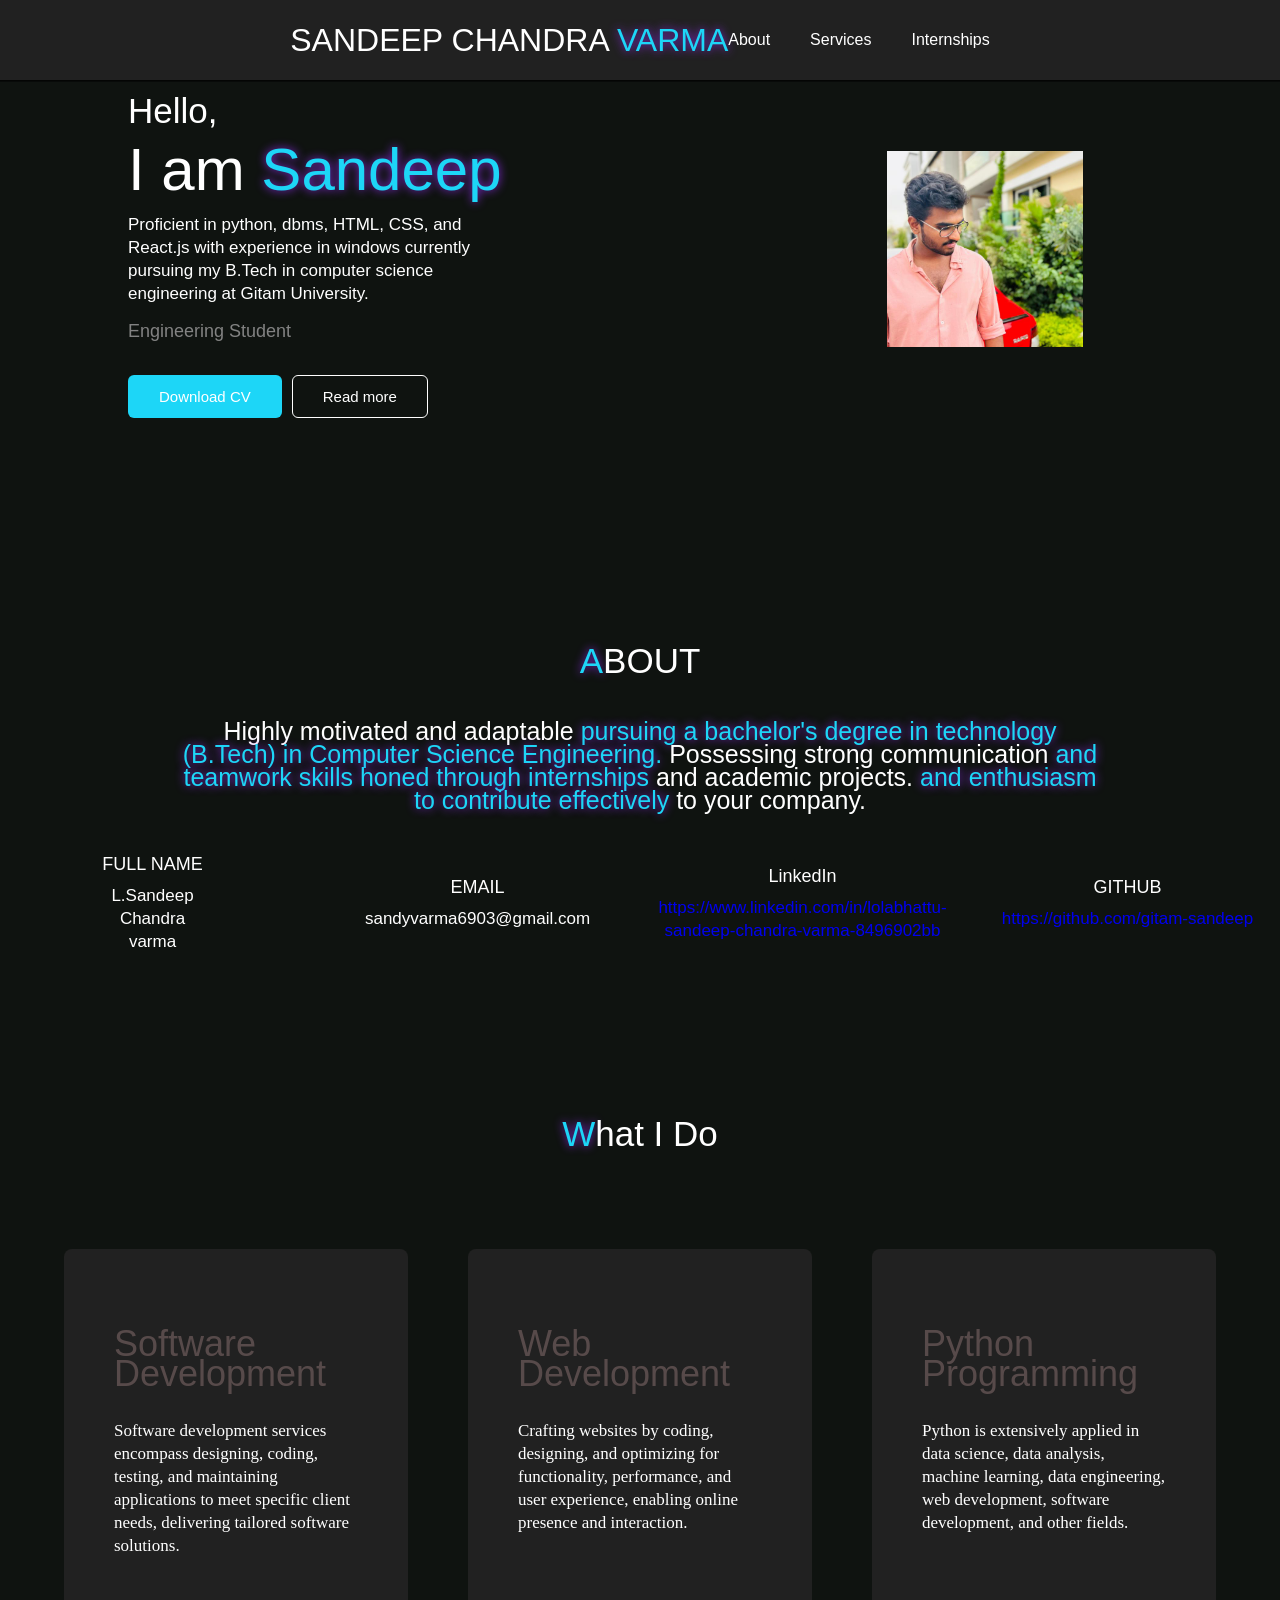
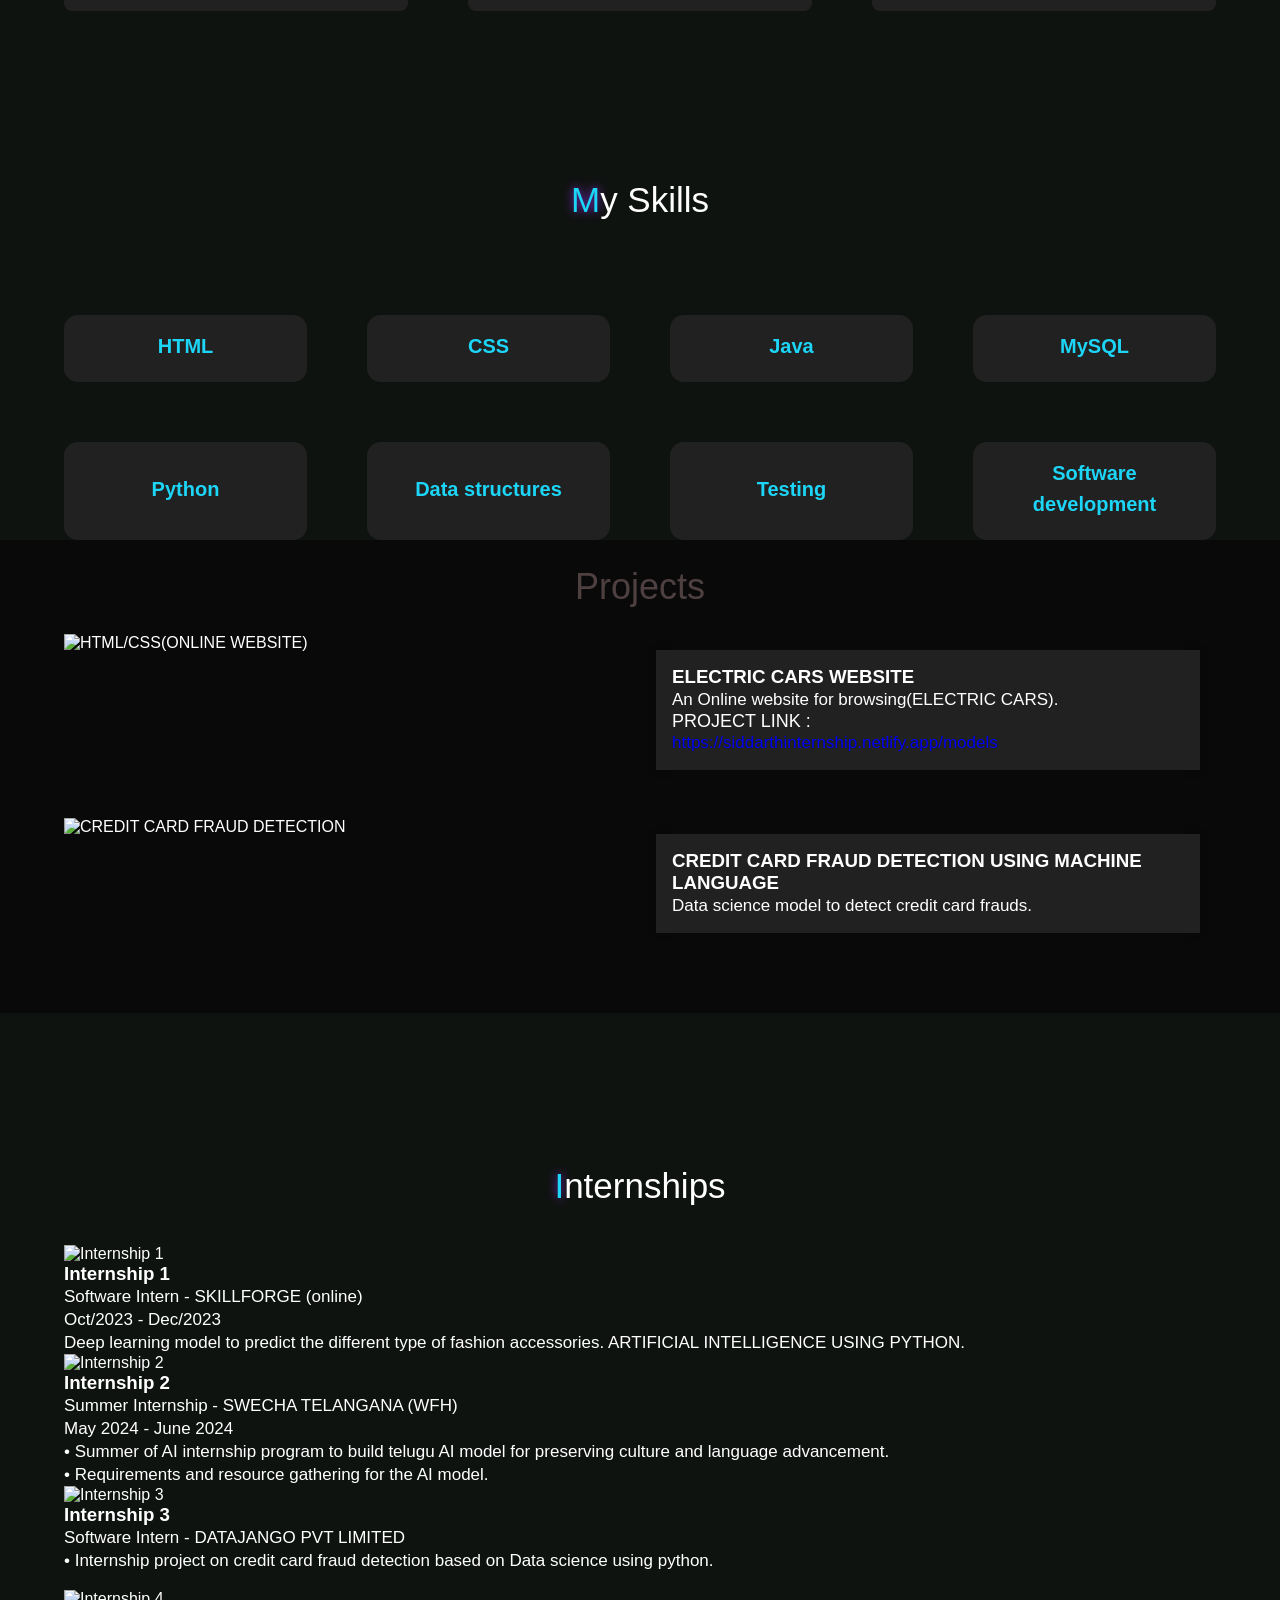
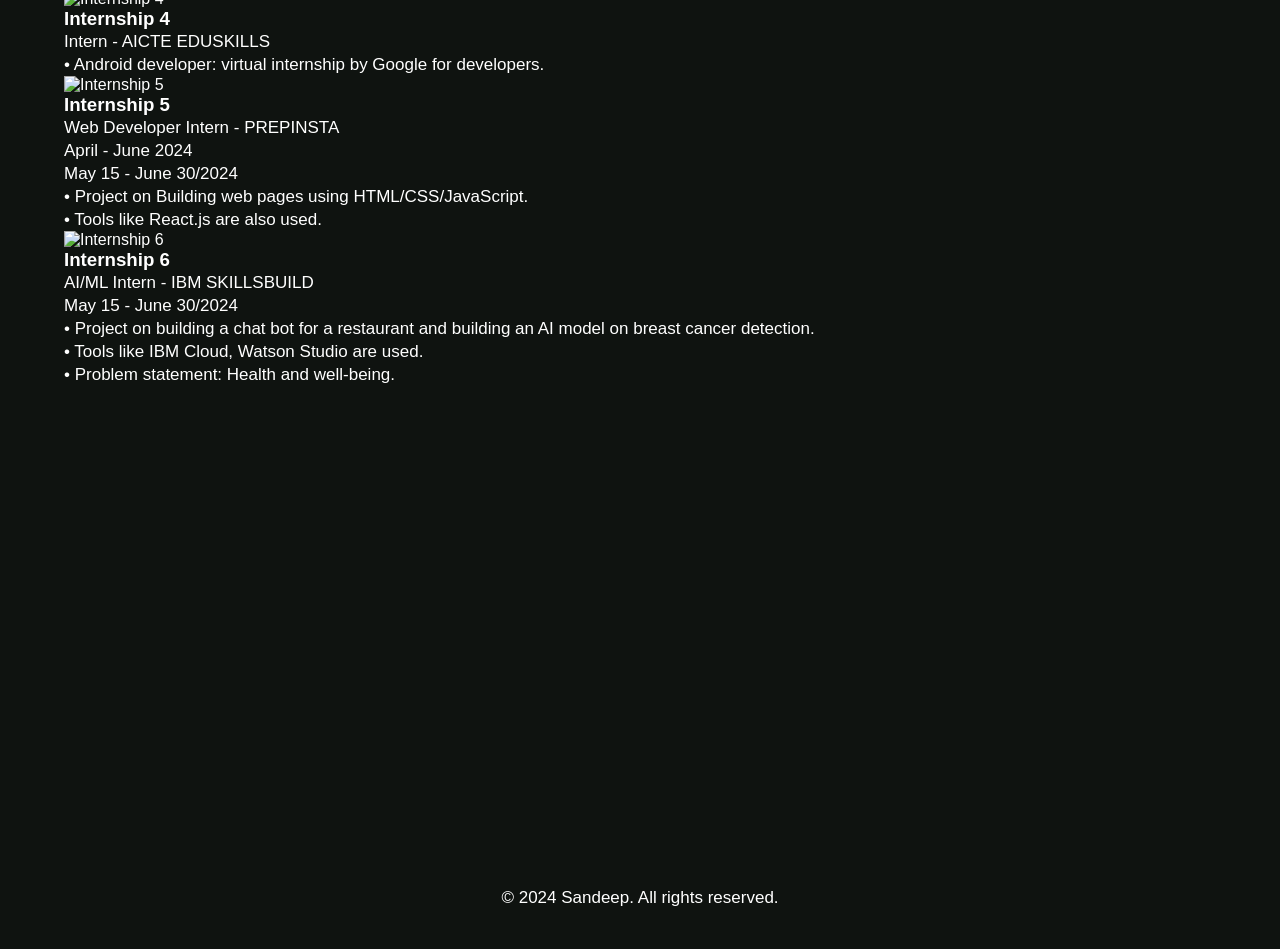
==== index.html @ 12ef3f83 "Update and rename portfolio.html to index.html" ====
<!DOCTYPE html>
<html lang="en">

<head>
    <meta charset="UTF-8">
    <meta name="viewport" content="width=device-width, initial-scale=1.0, initial-scale=1.0, minimum-scale=1.0, maximum-scale=1.0, user-scalable=no">
    <link rel="stylesheet" href="styles1.css">
    <title>Portfolio</title>
</head>

<body>
    <nav>
        <div class="container nav-container">
            <a href="#" class="logo">
                <h2>SANDEEP CHANDRA<span> VARMA</span></h2>
            </a>
            <ul>
                <li><a href="#About">About</a></li>
                <li><a href="#Services">Services</a></li>
                <li><a href="#Internships">Internships</a></li>
            </ul>
        </div>
    </nav>
    <header>
        <div class="header-container container">
            <div class="header-left">
                <h1>Hello, <p class="name">I am <span>Sandeep</span></p></h1>
                <p>Proficient in python, dbms, HTML, CSS, and React.js with experience in windows currently pursuing my B.Tech in computer science engineering at Gitam University.<br></p>
                <h5>Engineering Student</h5>
                <br>
                <div class="header-action-aria">
                    <a href="C:\Users\91915\Downloads\RESUME UPDATED.pdf" download class="btn btn-primary">Download CV</a>
                    <a href="#" class="btn">Read more</a>
                </div>
            </div>
            <div class="header-right">
                <img src="Me.jpg" alt="">
            </div>
        </div>
    </header>

    <section id="About">
        <h1><span>A</span>BOUT</h1>
        <div class="container about-container">
            <p>Highly motivated and adaptable <span>pursuing a bachelor's degree in technology (B.Tech) in Computer Science Engineering.</span> Possessing strong communication <span>and teamwork skills honed through internships </span>and academic projects. <span>and enthusiasm to contribute effectively </span>to your company.</p>
        </div>
        <div class="about-content">
            <article class="about-article">
                <img src="https://icon-library.com/images/admin-icon/admin-icon-12.jpg" alt="">
                <h5>FULL NAME</h5>
                <p>L.Sandeep <br> Chandra <br> varma</p>

            </article>
            <article class="about-article">
                <img src="https://www.pcworld.com/wp-content/uploads/2023/04/gmail_logo-100758589-orig.jpg?quality=50&strip=all" alt="">
                <h5>EMAIL</h5>
                <p>sandyvarma6903@gmail.com</p>
            </article>
            <article class="about-article">
                <img src="https://yt3.googleusercontent.com/9XmuxL_LL7CxAOOlbBgTnJIo2uHpoLKHhWzlPt7O49ULQmvBSJlxk1RpX3pJ8jkRBkD6p9BIRg=s900-c-k-c0x00ffffff-no-rj" alt="">
                <h5>LinkedIn</h5>
                <p><a href="https://www.linkedin.com/in/lolabhattu-sandeep-chandra-varma-8496902bb" target="_blank" rel="noopener noreferrer">https://www.linkedin.com/in/lolabhattu-sandeep-chandra-varma-8496902bb</a></p>
            </article>            
            <article class="about-article">
                <img src="https://w7.pngwing.com/pngs/857/611/png-transparent-github-git-hub-logo-icon-thumbnail.png" alt="">
                <h5>GITHUB </h5>
                <p><a href="https://github.com/gitam-sandeep" target="_blank" rel="noopener noreferrer">https://github.com/gitam-sandeep</a></p>
            </article>
        </div>
    </section>

    <section id="Services">
        <h1><span>W</span>hat I Do</h1>
        <div class="container services-container">
            <article class="services-article">
                <img src="software.png" alt="">
                <h2>Software Development</h2>
                <p>Software development services encompass designing, coding, testing, and maintaining applications to meet specific client needs, delivering tailored software solutions.</p>
            </article>
            <article class="services-article">
                <img src="coding.png" alt="">
                <h2>Web Development</h2>
                <p>Crafting websites by coding, designing, and optimizing for functionality, performance, and user experience, enabling online presence and interaction.</p>
            </article>
            <article class="services-article">
                <img src="python.png" alt="">
                <h2>Python Programming</h2>
                <p>Python is extensively applied in data science, data analysis, machine learning, data engineering, web development, software development, and other fields.</p>
            </article>
        </div>
    </section>

    <section id="skills">
        <h1><span>M</span>y Skills</h1>
        <div class="container skills-container">
            <article class="skill-article">
                <h4>HTML</h4>
            </article>
            <article class="skill-article">
                <h4>CSS</h4>
            </article>
            <article class="skill-article">
                <h4>Java</h4>
            </article>
            <article class="skill-article">
                <h4>MySQL</h4>
            </article>
            <article class="skill-article">
                <h4>Python</h4>
            </article>
            <article class="skill-article">
                <h4>Data structures</h4>
            </article>
            <article class="skill-article">
                <h4>Testing</h4>
            </article>
            <article class="skill-article">
                <h4>Software development</h4>
            </article>
        </div>
    </section>

    <section id="projects">
        <div class="container">
            <h2>Projects</h2>
            <div class="project">
                <img src="C:\Users\91915\Desktop\all\CODSOFT\PORTFOLIO\PROJECT 1.png" alt="HTML/CSS(ONLINE WEBSITE)">
                <div class="project-info">
                    <h3>ELECTRIC CARS WEBSITE</h3>
                    <p>An Online website for browsing(ELECTRIC CARS).</p>
                    <h5>PROJECT LINK :</h5>
                    <p><a href="https://siddarthinternship.netlify.app/models" target="_blank" rel="noopener noreferrer">https://siddarthinternship.netlify.app/models</a></p>
                </div>
            </div>
            <div class="project">
                <img src="C:\Users\91915\Desktop\all\CODSOFT\PORTFOLIO\PROJECT 2.png" alt="CREDIT CARD FRAUD DETECTION">
                <div class="project-info">
                    <h3>CREDIT CARD FRAUD DETECTION USING MACHINE LANGUAGE</h3>
                    <p>Data science model to detect credit card frauds.</p>
                </div>
            </div>
        </div>
    </section>

    <section id="Internships">
        <h1><span>I</span>nternships</h1>
        <div class="container">
            <div class="internship-item">
                <img src="C:\Users\91915\Desktop\all\CODSOFT\PORTFOLIO\CERTIFICATES\SKILLFORGE.jpeg" alt="Internship 1">
                <div class="internship-info">
                    <h3>Internship 1</h3>
                    <p>Software Intern - SKILLFORGE (online)<br>
                       Oct/2023 - Dec/2023<br>
                       Deep learning model to predict the different type of fashion accessories. ARTIFICIAL INTELLIGENCE USING PYTHON.</p>
                </div>
            </div>
            <div class="internship-item">
                <img src="C:\Users\91915\Desktop\all\CODSOFT\PORTFOLIO\CERTIFICATES\SWECHA.jpeg" alt="Internship 2">
                <div class="internship-info">
                    <h3>Internship 2</h3>
                    <p>Summer Internship - SWECHA TELANGANA (WFH)<br>
                       May 2024 - June 2024<br>
                       • Summer of AI internship program to build telugu AI model for preserving culture and language advancement.<br>
                       • Requirements and resource gathering for the AI model.</p>
                </div>
            </div>
            <div class="internship-item">
                <img src="C:\Users\91915\Desktop\all\CODSOFT\PORTFOLIO\CERTIFICATES\DATAJANGO.jpeg" alt="Internship 3">
                <div class="internship-info">
                    <h3>Internship 3</h3>
                    <p>Software Intern - DATAJANGO PVT LIMITED<br>
                       • Internship project on credit card fraud detection based on Data science using python.</p>
                </div>
            </div><br>
            <div class="internship-item">
                <img src="C:\Users\91915\Desktop\all\CODSOFT\PORTFOLIO\CERTIFICATES\AICTE.jpeg" alt="Internship 4">
                <div class="internship-info">
                    <h3>Internship 4</h3>
                    <p>Intern - AICTE EDUSKILLS<br>
                       • Android developer: virtual internship by Google for developers.</p>
                </div>
            </div>
            <div class="internship-item">
                <img src="C:\Users\91915\Desktop\all\CODSOFT\PORTFOLIO\CERTIFICATES\PREPINSTA.jpeg" alt="Internship 5">
                <div class="internship-info">
                    <h3>Internship 5</h3>
                    <p>Web Developer Intern - PREPINSTA<br>
                       April - June 2024<br>
                       May 15 - June 30/2024<br>
                       • Project on Building web pages using HTML/CSS/JavaScript.<br>
                       • Tools like React.js are also used.</p>
                </div>
            </div>
            <div class="internship-item">
                <img src="C:\Users\91915\Desktop\all\CODSOFT\PORTFOLIO\CERTIFICATES\IBM.jpeg" alt="Internship 6">
                <div class="internship-info">
                    <h3>Internship 6</h3>
                    <p>AI/ML Intern - IBM SKILLSBUILD<br>
                       May 15 - June 30/2024<br>
                       • Project on building a chat bot for a restaurant and building an AI model on breast cancer detection.<br>
                       • Tools like IBM Cloud, Watson Studio are used.<br>
                       • Problem statement: Health and well-being.</p>
                </div>
            </div>
        </div>
    </section>
    
    
    <footer>
        <div class="container">
            <p>&copy; 2024 Sandeep. All rights reserved.</p>
        </div>
    </footer>
    <script src="script.js"></script>
</body>
</html>
---- styles1.css ----
* {
    margin: 0;
    padding: 0;
    box-sizing: border-box;
    text-decoration: none;
    list-style: none;
    font-family: 'Trebuchet MS', 'Lucida Sans Unicode', 'Lucida Grande', 'Lucida Sans', Arial, sans-serif;
    outline: none;
}

:root {
    --color-white: #ffffff;
    --color-light: #828282;
    --color-primary: #1dd6f7;
    --color-dark: #212121;
    --color-border: #7e686895;
    --color-bg: #0f1310;
}

body {
    background: var(--color-bg);
    color: var(--color-white);
}

h1 {
    font-size: 35px;
    font-weight: 400;
    color: var(--color-white);
    line-height: 30px;
    margin: 1rem 0;
}

h2 {
    font-size: 36px;
    font-weight: 500;
    line-height: 30px;
    color: var(--color-border);
}

h4 {
    font-size: 20px;
    font-weight: 600;
    line-height: 31px;
    color: var(--color-primary);
}

h5 {
    font-size: 18px;
    font-weight: 500;
    line-height: 20px;
    color: var(--color-white);
}

p {
    color: var(--color-white);
    font-size: 17px;
    line-height: 23px;
}

.btn {
    display: inline-block;
    width: fit-content;
    border: 1px solid var(--color-white);
    padding: 12px 30px;
    font-size: 15px;
    font-weight: 500;
    transition: .4s ease;
    color: var(--color-white);
    border-radius: 6px;
}

.btn:hover {
    background: var(--color-white);
    color: var(--color-bg);
    border-color: transparent;
}

.btn-primary {
    background: var(--color-primary);
    border-color: transparent;
}

.container {
    max-width: 1200px; /* Adjusted to a more reasonable max-width */
    width: 90%;
    margin: 0 auto;
}

nav {
    height: 5rem;
    width: 100%;
    position: fixed;
    top: 0;
    right: 0;
    background: var(--color-dark);
    box-shadow: 0 0.1rem rgba(0,0,0,0.7);
}

.nav-container {
    height: 100%;
    justify-content: center;
    align-items: center;
    display: flex;
    padding: 0 20px; /* Added padding for better spacing */
}

.logo h2 {
    color: var(--color-white);
    font-size: 32px;
}

.nav-container ul {
    display: flex;
    align-items: center;
    gap: 40px;
}

.nav-container ul li a {
    color: var(--color-white);
    font-size: 16px;
    font-weight: 400;
    transition: .4s ease;
}

.nav-container ul li a:hover {
    color: var(--color-primary);
}

span {
    color: var(--color-primary);
    text-shadow: 0 0 10px blueviolet;
}

header {
    margin-top: 80px; /* Adjusted to ensure it does not overlap with the navigation */
}

.header-container {
    display: flex; /* Changed from grid to flex for better alignment */
    align-items: center;
    justify-content: space-between;
    margin-left: 10%;
}

img {
    width: 50%; /* Adjusted for better fit */
    display: block;
}

.header-container p {
    width: 50%;
    margin: 2rem 0 1rem;
    font-style: normal;
}

.name {
    font-size: 60px;
    font-weight: 500;
}

.header-container h5 {
    margin: 1rem 0;
    color: var(--color-light);
}

.header-action-aria {
    display: flex;
    gap: 10px;
    align-items: center;
}

#About {
    padding-top: 70px;
}

section > h1 {
    text-align: center;
    margin-bottom: 44px;
    margin-top: 158px;
}

.about-container p {
    margin: 4px auto;
    width: 80%; /* Adjusted for better centering */
    font-style: normal;
    font-weight: 55px;
    text-align: center;
    font-size: 25px;
}

.about-content {
    margin-top: 2rem; /* Adjusted for better spacing */
    display: grid;
    grid-template-columns: repeat(4, 1fr);
    gap: 20px; /* Adjusted gap */
    justify-content: center;
    align-items: center;
}

.about-article {
    display: flex;
    justify-content: center;
    align-items: center;
    flex-direction: column;
    gap: 10px;
    text-align: center;
}

.about-article img {
    width: 62px;
}

#Services {
    padding-top: 8px;
}

.services-container {
    display: grid;
    grid-template-columns: repeat(3, 1fr);
    gap: 60px;
    margin-top: 100px;
    justify-content: center;
}

.services-article {
    background: var(--color-dark);
    display: flex;
    flex-direction: column;
    gap: 30px;
    padding: 50px;
    border-bottom: 4px solid transparent;
    border-radius: 8px; /* Added rounded corners */
}

.services-article:hover {
    border-color: var(--color-primary);
}

.services-article img {
    width: 40px;
}

.services-article p {
    font-family: 'Times New Roman', Times, serif;
}

#skills {
    padding-top: 1rem; /* Adjusted padding */
}

.skills-container {
    display: grid;
    grid-template-columns: repeat(4, 1fr);
    gap: 60px;
    margin-top: 100px;
    justify-content: center;
    text-align: center;
}

.skill-article {
    background: var(--color-dark);
    display: flex;
    flex-direction: column;
    text-align: center;
    justify-content: center;
    padding: 16px 30px; /* Adjusted padding */
    border-radius: 14px;
    border-bottom: 4px solid transparent;
}

.skill-article:hover {
    border-color: var(--color-primary);
}

#projects {
    background: #0a0909;
    padding: 2rem 0;
}

#projects h2 {
    text-align: center;
    margin-bottom: 2rem;
}

.project {
    display: flex;
    flex-wrap: wrap;
    justify-content: space-between;
    margin-bottom: 2rem;
}

.project img {
    width: 50%; /* Adjusted for better fit */
    height: auto;
    margin-bottom: 1rem;
}

.project-info {
    flex: 1 1 calc(50% - 2rem);
    margin: 1rem;
    padding: 1rem;
    box-shadow: 0 0 10px rgba(0, 0, 0, 0.1);
    background: var(--color-dark);
}

.project-info h3 {
    margin-top: 0;
}

#Contact {
    padding-top: 120px;
}

.contact-container {
    margin-top: 80px;
}

form {
    width: 60%;
    margin: 0 auto;
}

.form-top {
    display: grid;
    grid-template-columns: 1fr 1fr;
    gap: 40px;
}

form input {
    padding: 10px;
    background: transparent;
    margin-bottom: 30px;
    color: var(--color-light);
    border: 1px solid var(--color-border);
    transition: .4s ease;
    font-size: 15px;
    line-height: 18px;
    font-weight: 500;
}

form input:focus {
    border-color: var(--color-primary);
    color: var(--color-primary);
    box-shadow: none;
}

.form-bottom {
    display: flex;
    flex-direction: column;
    gap: 30px;
    align-items: center;
}

.form-bottom textarea {
    width: 100%;
    padding: 9px;
    height: 100px;
    background: transparent;
    resize: none;
    font-size: 14px;
    line-height: 18px;
    font-weight: 500;
    margin-top: 17px;
    border: 1px solid var(--color-border);
    color: var(--color-primary);
}

.form-bottom textarea:focus {
    border-color: var(--color-primary);
}

footer {
    margin-top: 500px;
    margin-bottom: 40px;
    text-align: center;
    color: var(--color-border);
}
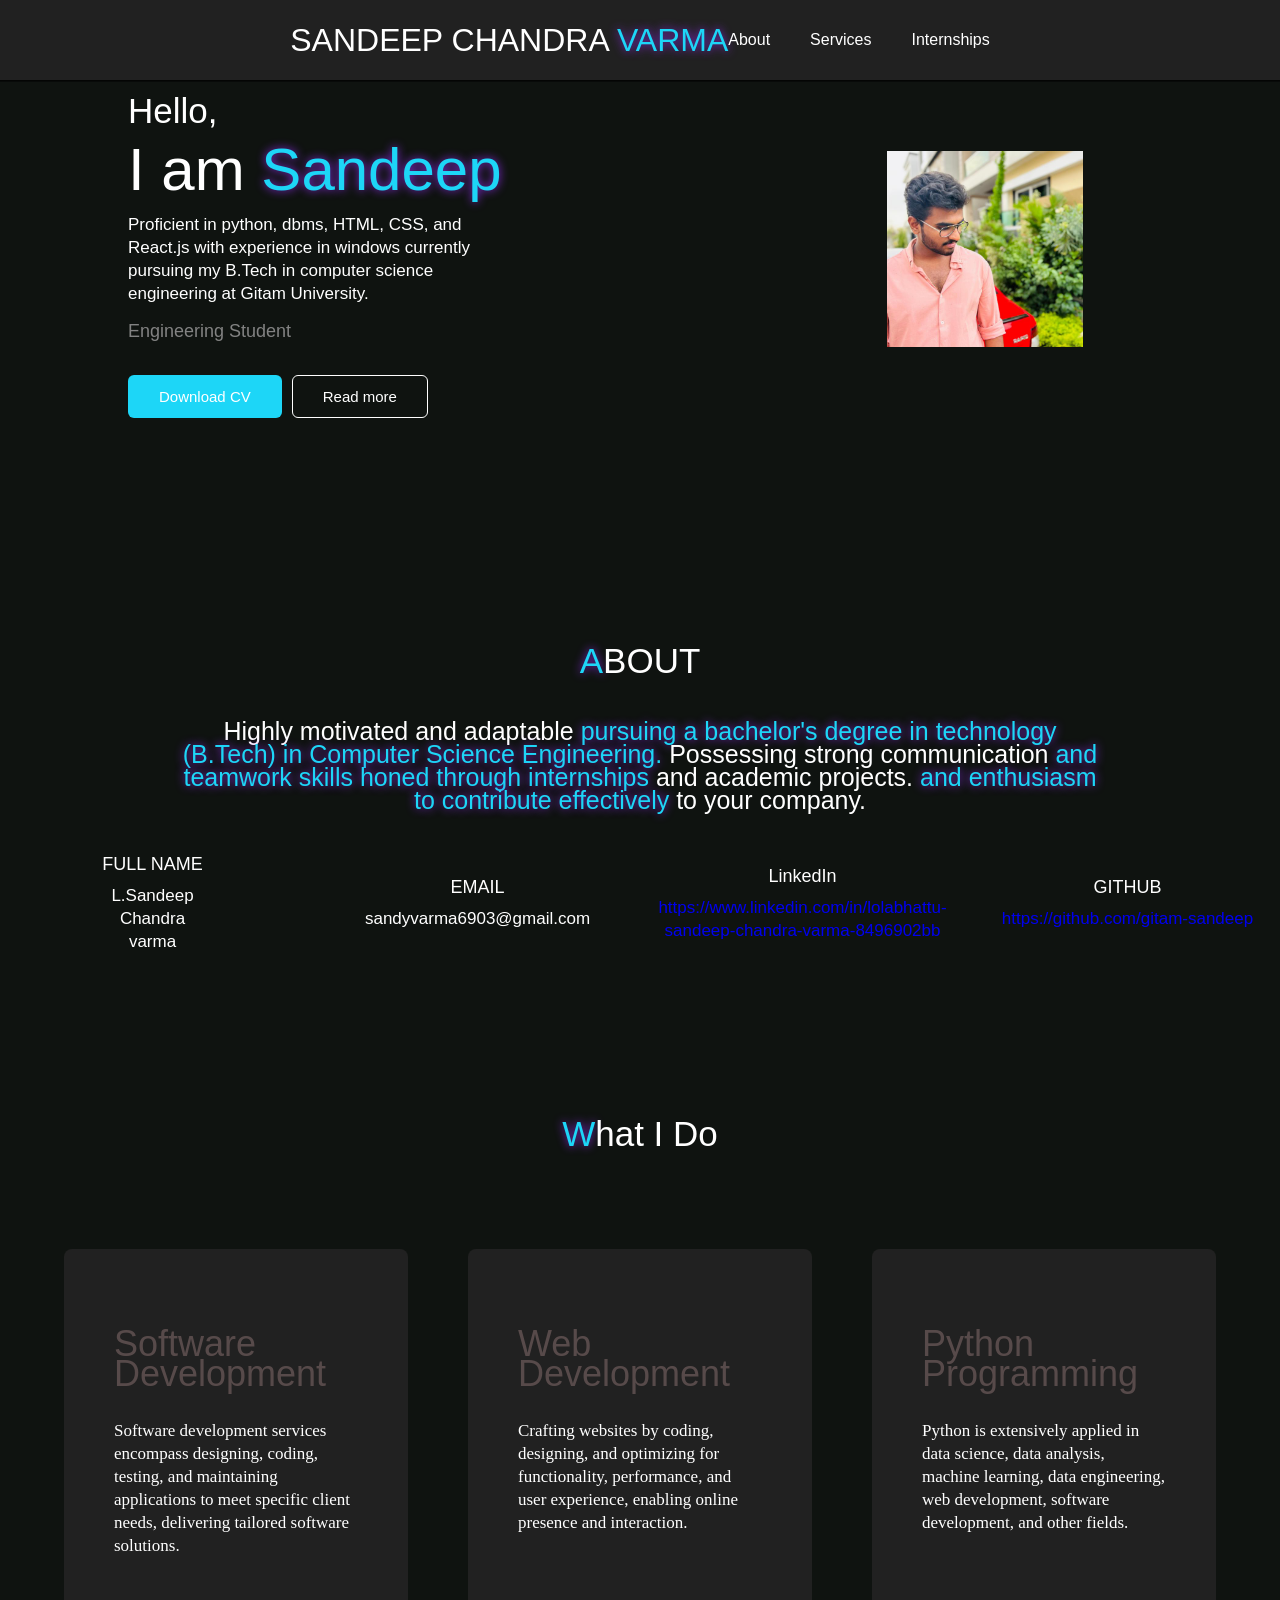
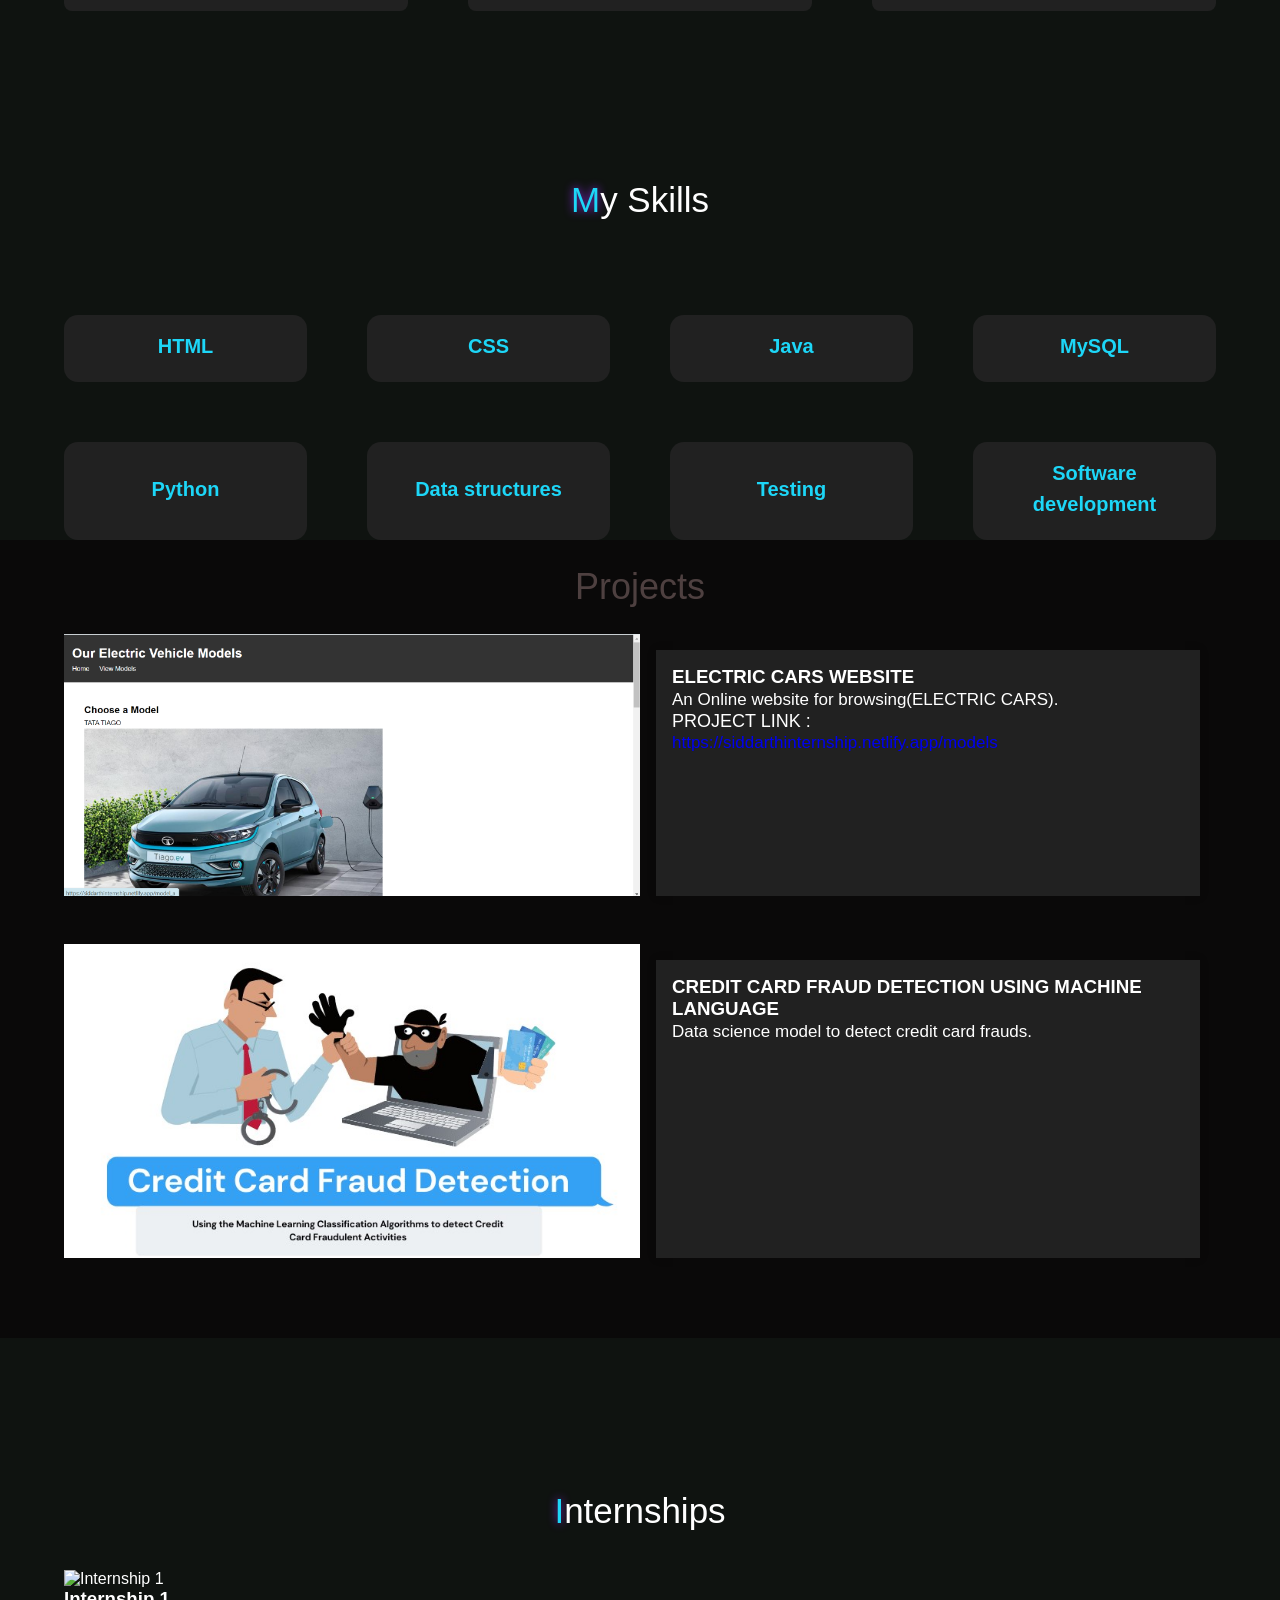
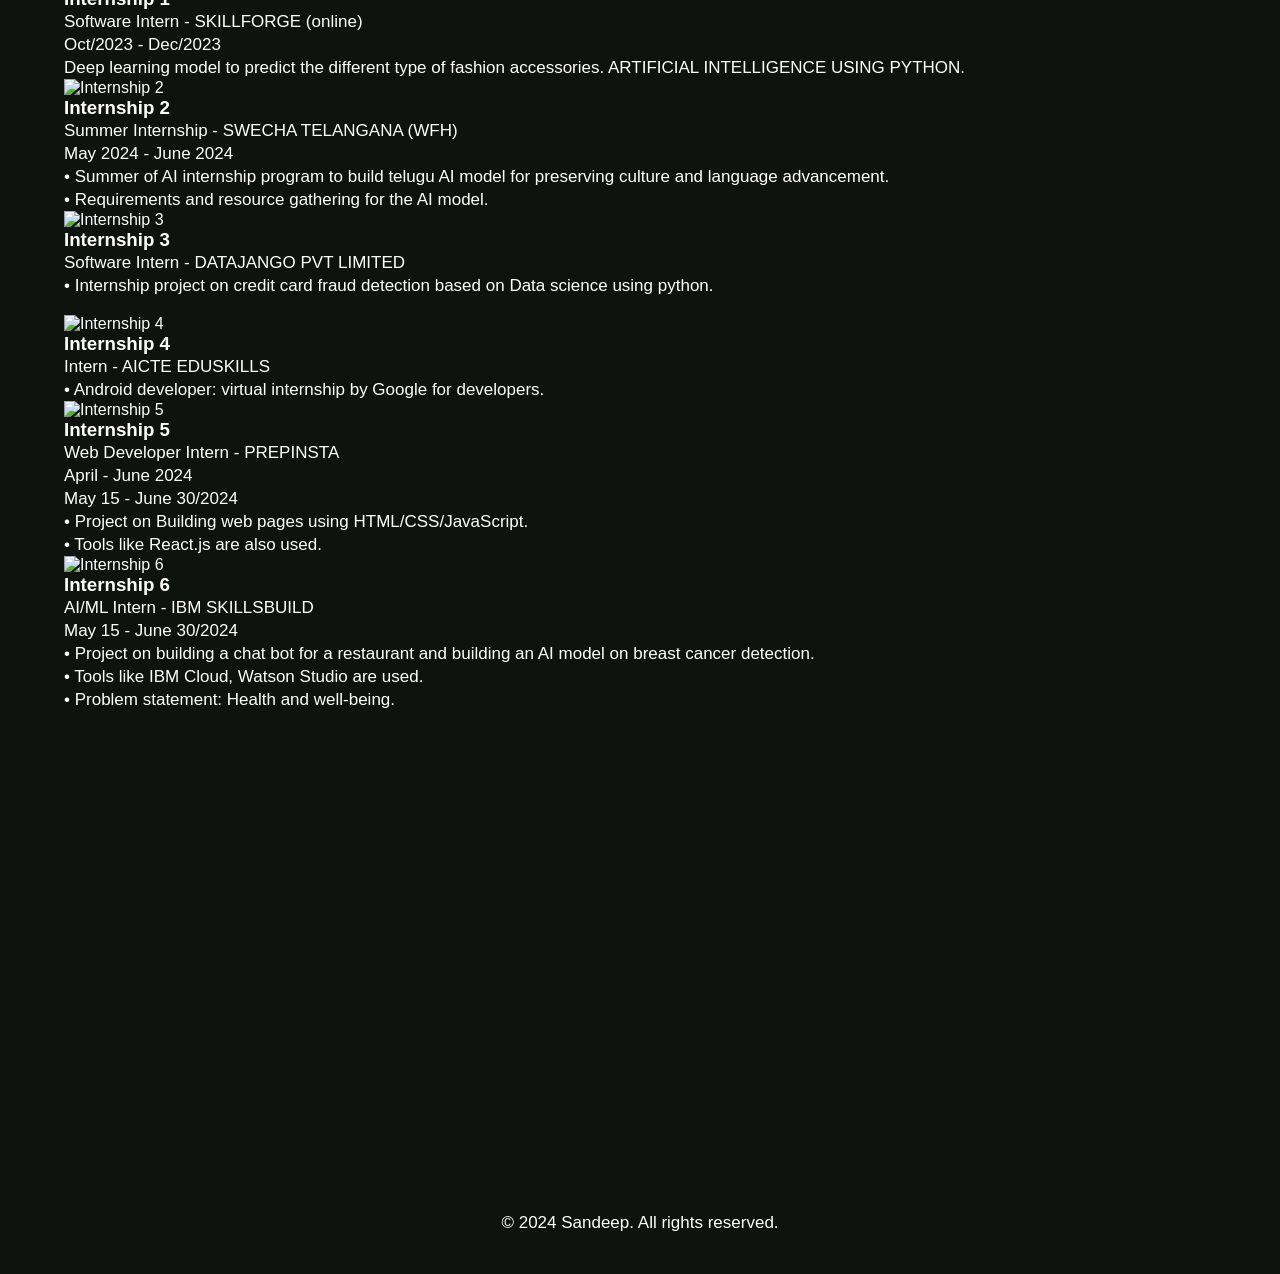
==== commit fa6d52a3: "Update index.html" ====
--- a/index.html
+++ b/index.html
@@ -29,7 +29,7 @@
                 <h5>Engineering Student</h5>
                 <br>
                 <div class="header-action-aria">
-                    <a href="C:\Users\91915\Downloads\RESUME UPDATED.pdf" download class="btn btn-primary">Download CV</a>
+                    <a href="RESUME UPDATED.pdf" download class="btn btn-primary">Download CV</a>
                     <a href="#" class="btn">Read more</a>
                 </div>
             </div>
@@ -124,7 +124,7 @@
         <div class="container">
             <h2>Projects</h2>
             <div class="project">
-                <img src="C:\Users\91915\Desktop\all\CODSOFT\PORTFOLIO\PROJECT 1.png" alt="HTML/CSS(ONLINE WEBSITE)">
+                <img src="PROJECT 1.png" alt="HTML/CSS(ONLINE WEBSITE)">
                 <div class="project-info">
                     <h3>ELECTRIC CARS WEBSITE</h3>
                     <p>An Online website for browsing(ELECTRIC CARS).</p>
@@ -133,7 +133,7 @@
                 </div>
             </div>
             <div class="project">
-                <img src="C:\Users\91915\Desktop\all\CODSOFT\PORTFOLIO\PROJECT 2.png" alt="CREDIT CARD FRAUD DETECTION">
+                <img src="PROJECT 2.png" alt="CREDIT CARD FRAUD DETECTION">
                 <div class="project-info">
                     <h3>CREDIT CARD FRAUD DETECTION USING MACHINE LANGUAGE</h3>
                     <p>Data science model to detect credit card frauds.</p>
@@ -146,7 +146,7 @@
         <h1><span>I</span>nternships</h1>
         <div class="container">
             <div class="internship-item">
-                <img src="C:\Users\91915\Desktop\all\CODSOFT\PORTFOLIO\CERTIFICATES\SKILLFORGE.jpeg" alt="Internship 1">
+                <img src="SKILLFORGE.jpeg" alt="Internship 1">
                 <div class="internship-info">
                     <h3>Internship 1</h3>
                     <p>Software Intern - SKILLFORGE (online)<br>
@@ -155,7 +155,7 @@
                 </div>
             </div>
             <div class="internship-item">
-                <img src="C:\Users\91915\Desktop\all\CODSOFT\PORTFOLIO\CERTIFICATES\SWECHA.jpeg" alt="Internship 2">
+                <img src="SWECHA.jpeg" alt="Internship 2">
                 <div class="internship-info">
                     <h3>Internship 2</h3>
                     <p>Summer Internship - SWECHA TELANGANA (WFH)<br>
@@ -165,7 +165,7 @@
                 </div>
             </div>
             <div class="internship-item">
-                <img src="C:\Users\91915\Desktop\all\CODSOFT\PORTFOLIO\CERTIFICATES\DATAJANGO.jpeg" alt="Internship 3">
+                <img src="DATAJANGO.jpeg" alt="Internship 3">
                 <div class="internship-info">
                     <h3>Internship 3</h3>
                     <p>Software Intern - DATAJANGO PVT LIMITED<br>
@@ -173,7 +173,7 @@
                 </div>
             </div><br>
             <div class="internship-item">
-                <img src="C:\Users\91915\Desktop\all\CODSOFT\PORTFOLIO\CERTIFICATES\AICTE.jpeg" alt="Internship 4">
+                <img src="AICTE.jpeg" alt="Internship 4">
                 <div class="internship-info">
                     <h3>Internship 4</h3>
                     <p>Intern - AICTE EDUSKILLS<br>
@@ -181,7 +181,7 @@
                 </div>
             </div>
             <div class="internship-item">
-                <img src="C:\Users\91915\Desktop\all\CODSOFT\PORTFOLIO\CERTIFICATES\PREPINSTA.jpeg" alt="Internship 5">
+                <img src="PREPINSTA.jpeg" alt="Internship 5">
                 <div class="internship-info">
                     <h3>Internship 5</h3>
                     <p>Web Developer Intern - PREPINSTA<br>
@@ -192,7 +192,7 @@
                 </div>
             </div>
             <div class="internship-item">
-                <img src="C:\Users\91915\Desktop\all\CODSOFT\PORTFOLIO\CERTIFICATES\IBM.jpeg" alt="Internship 6">
+                <img src="IBM.jpeg" alt="Internship 6">
                 <div class="internship-info">
                     <h3>Internship 6</h3>
                     <p>AI/ML Intern - IBM SKILLSBUILD<br>
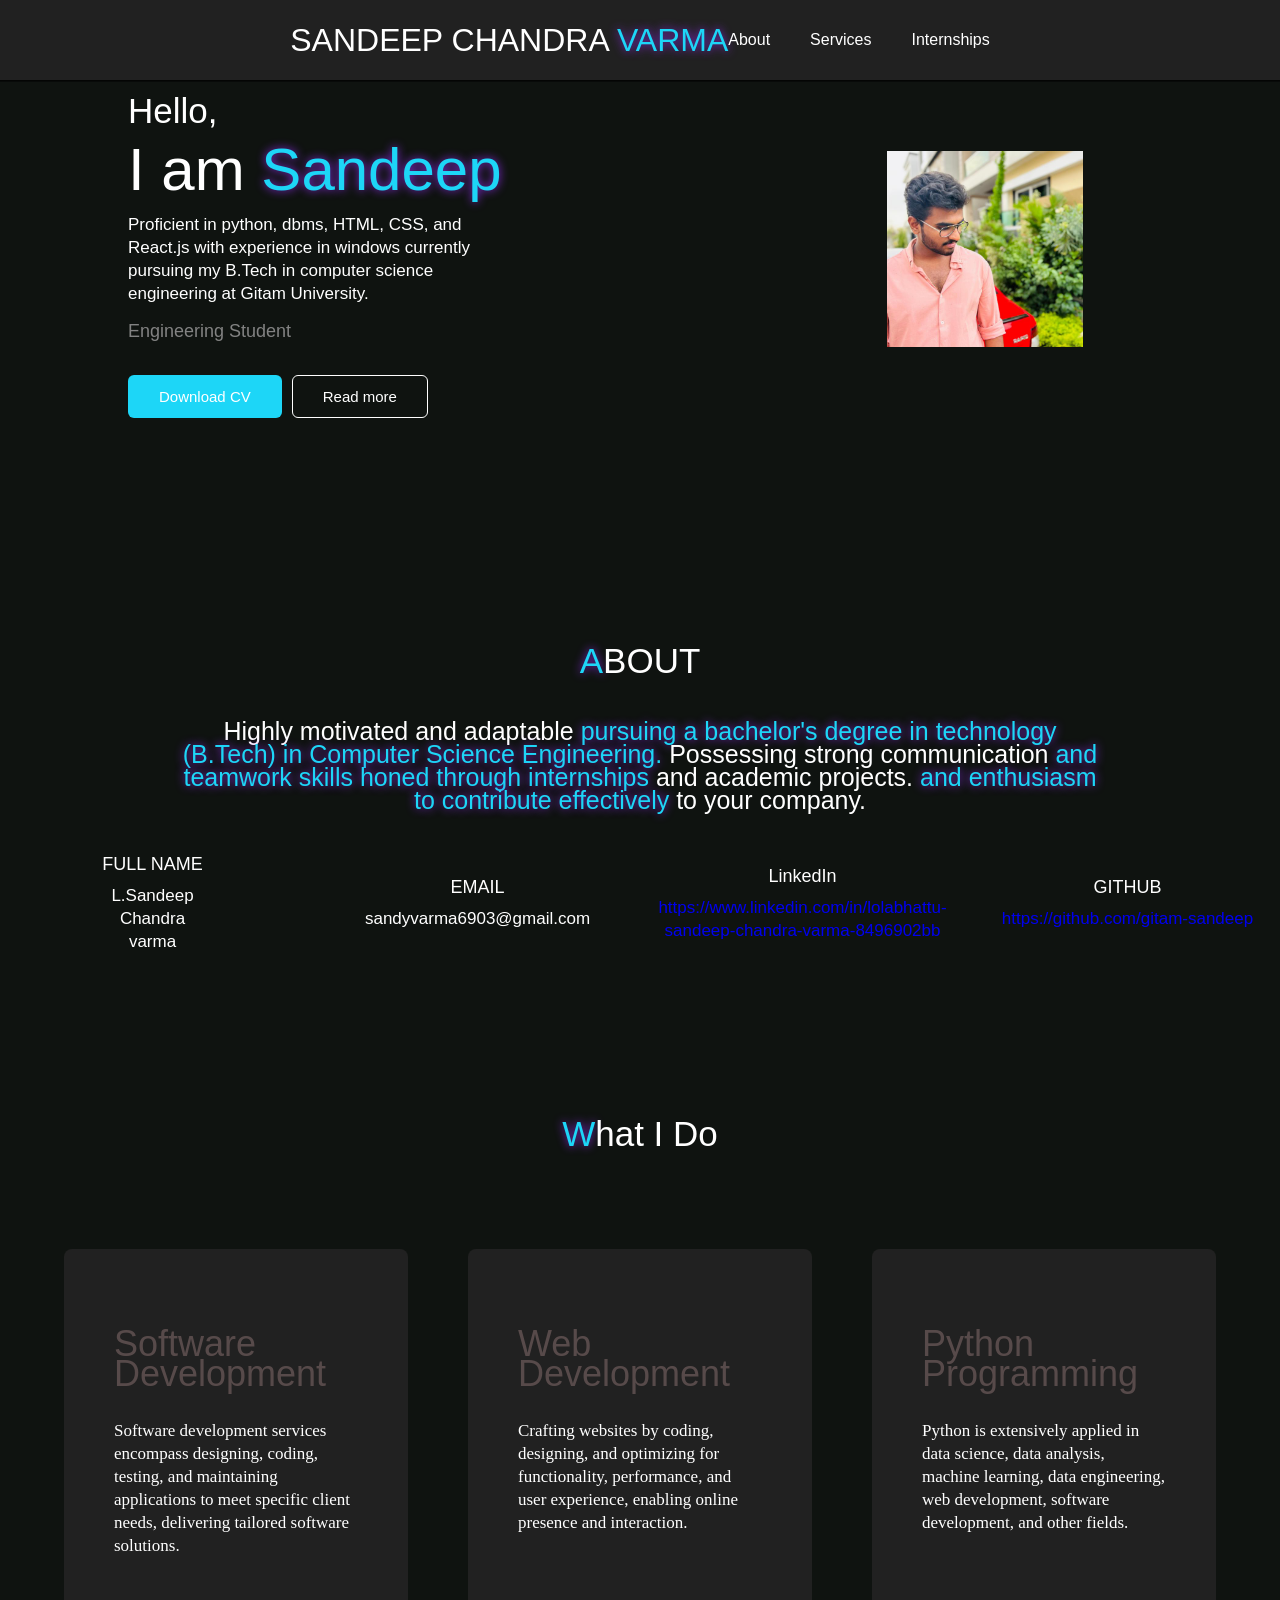
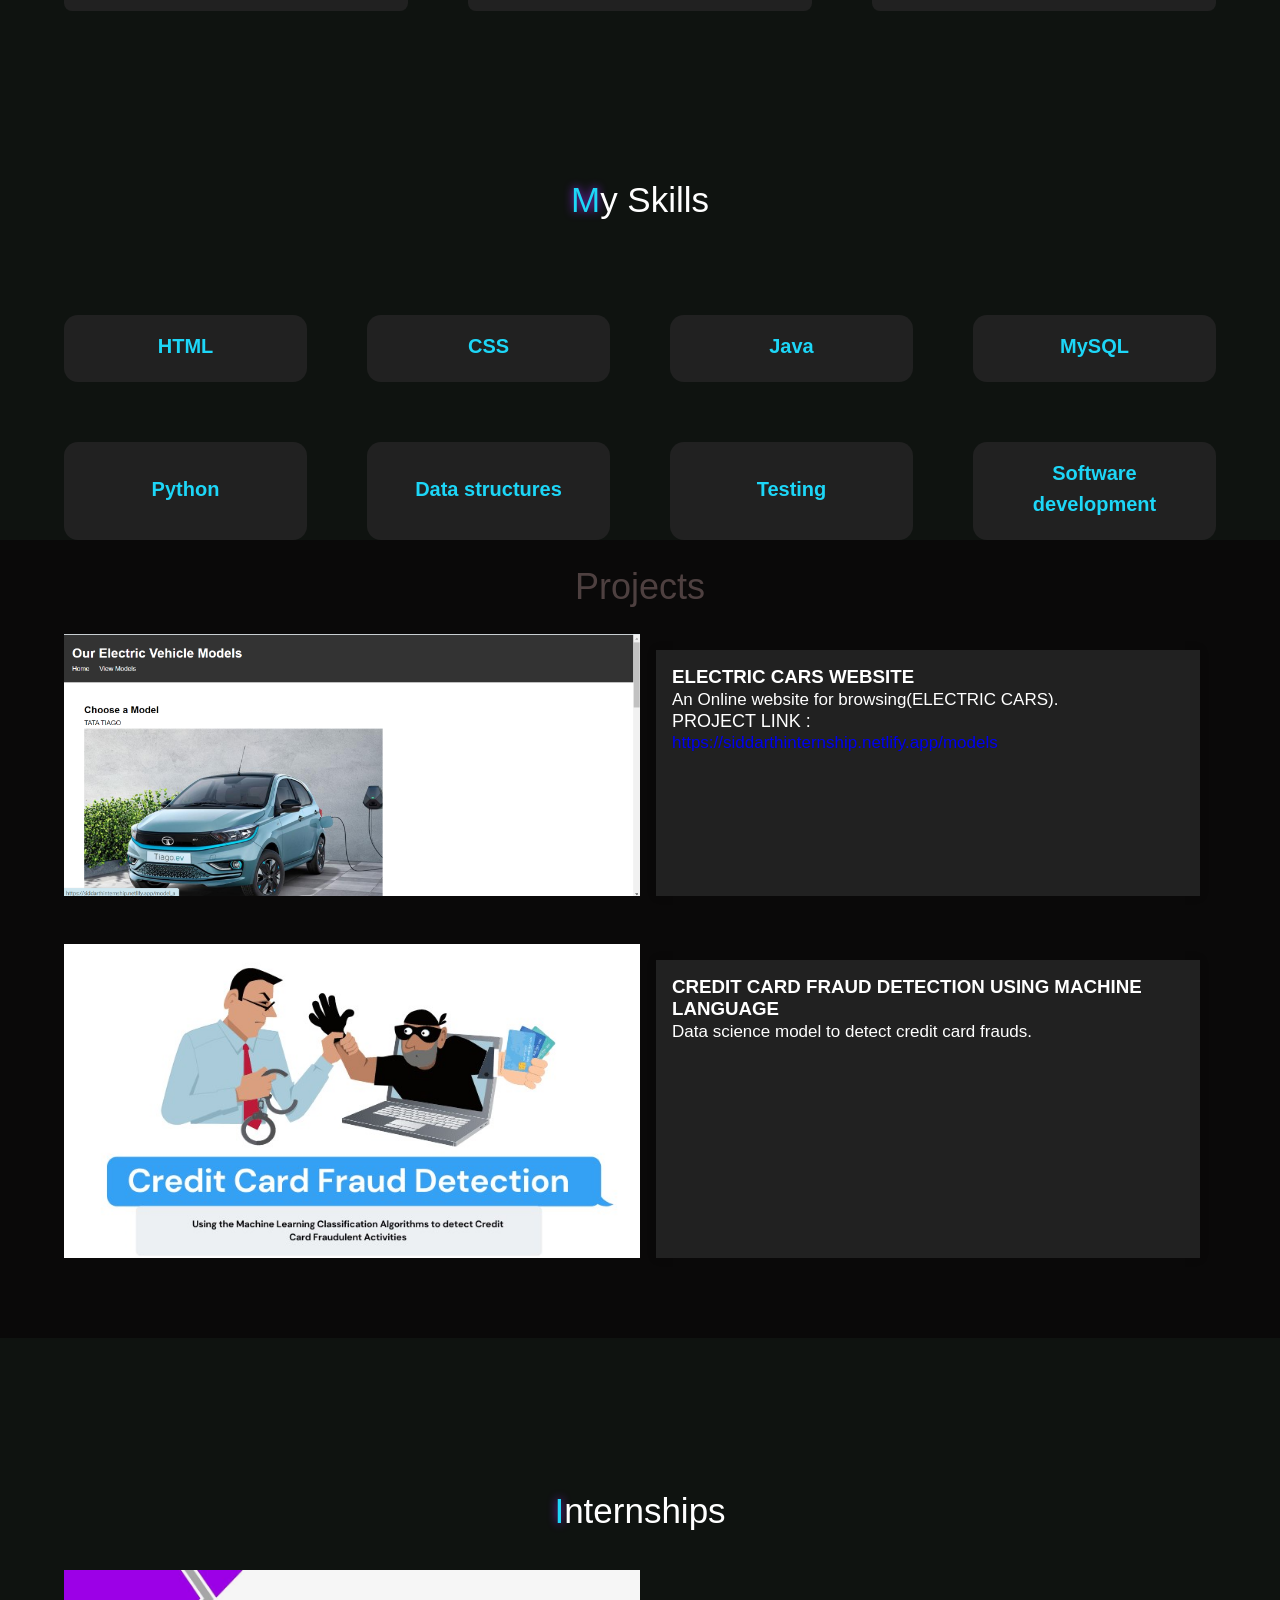
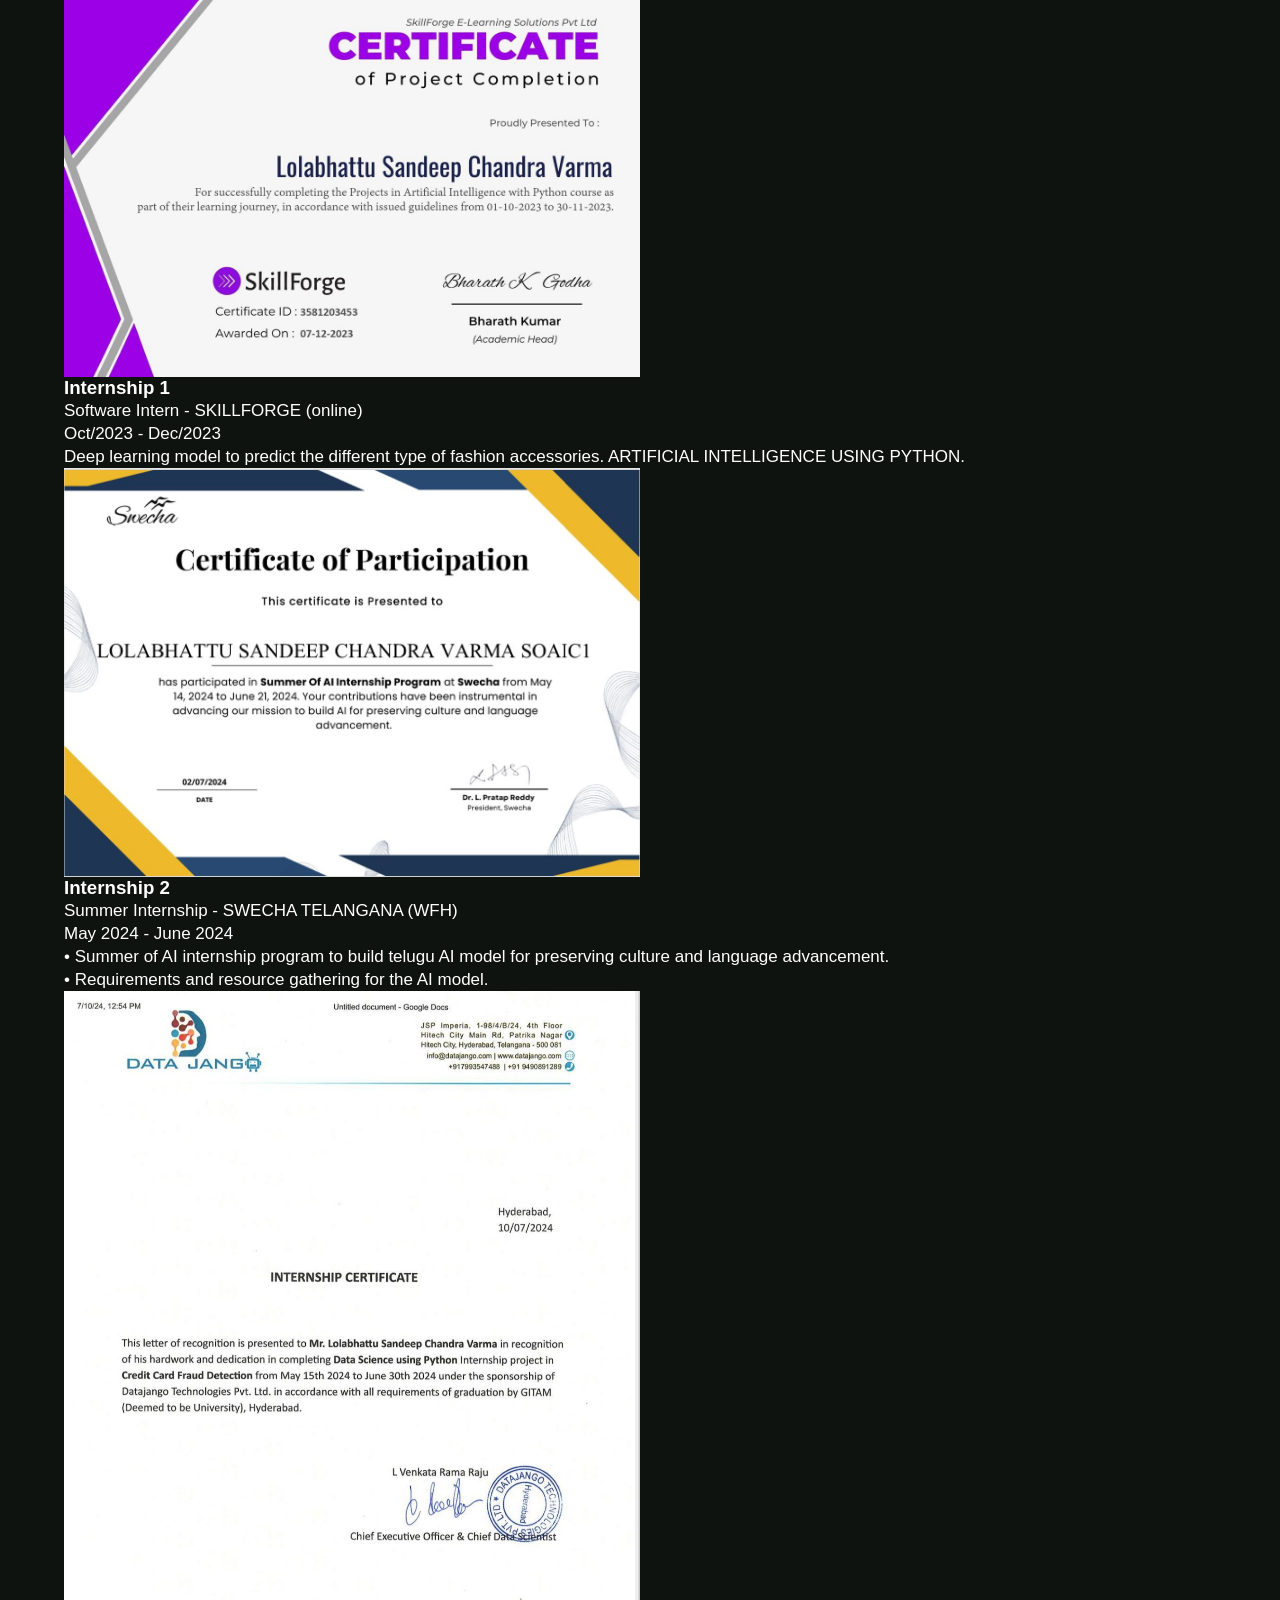
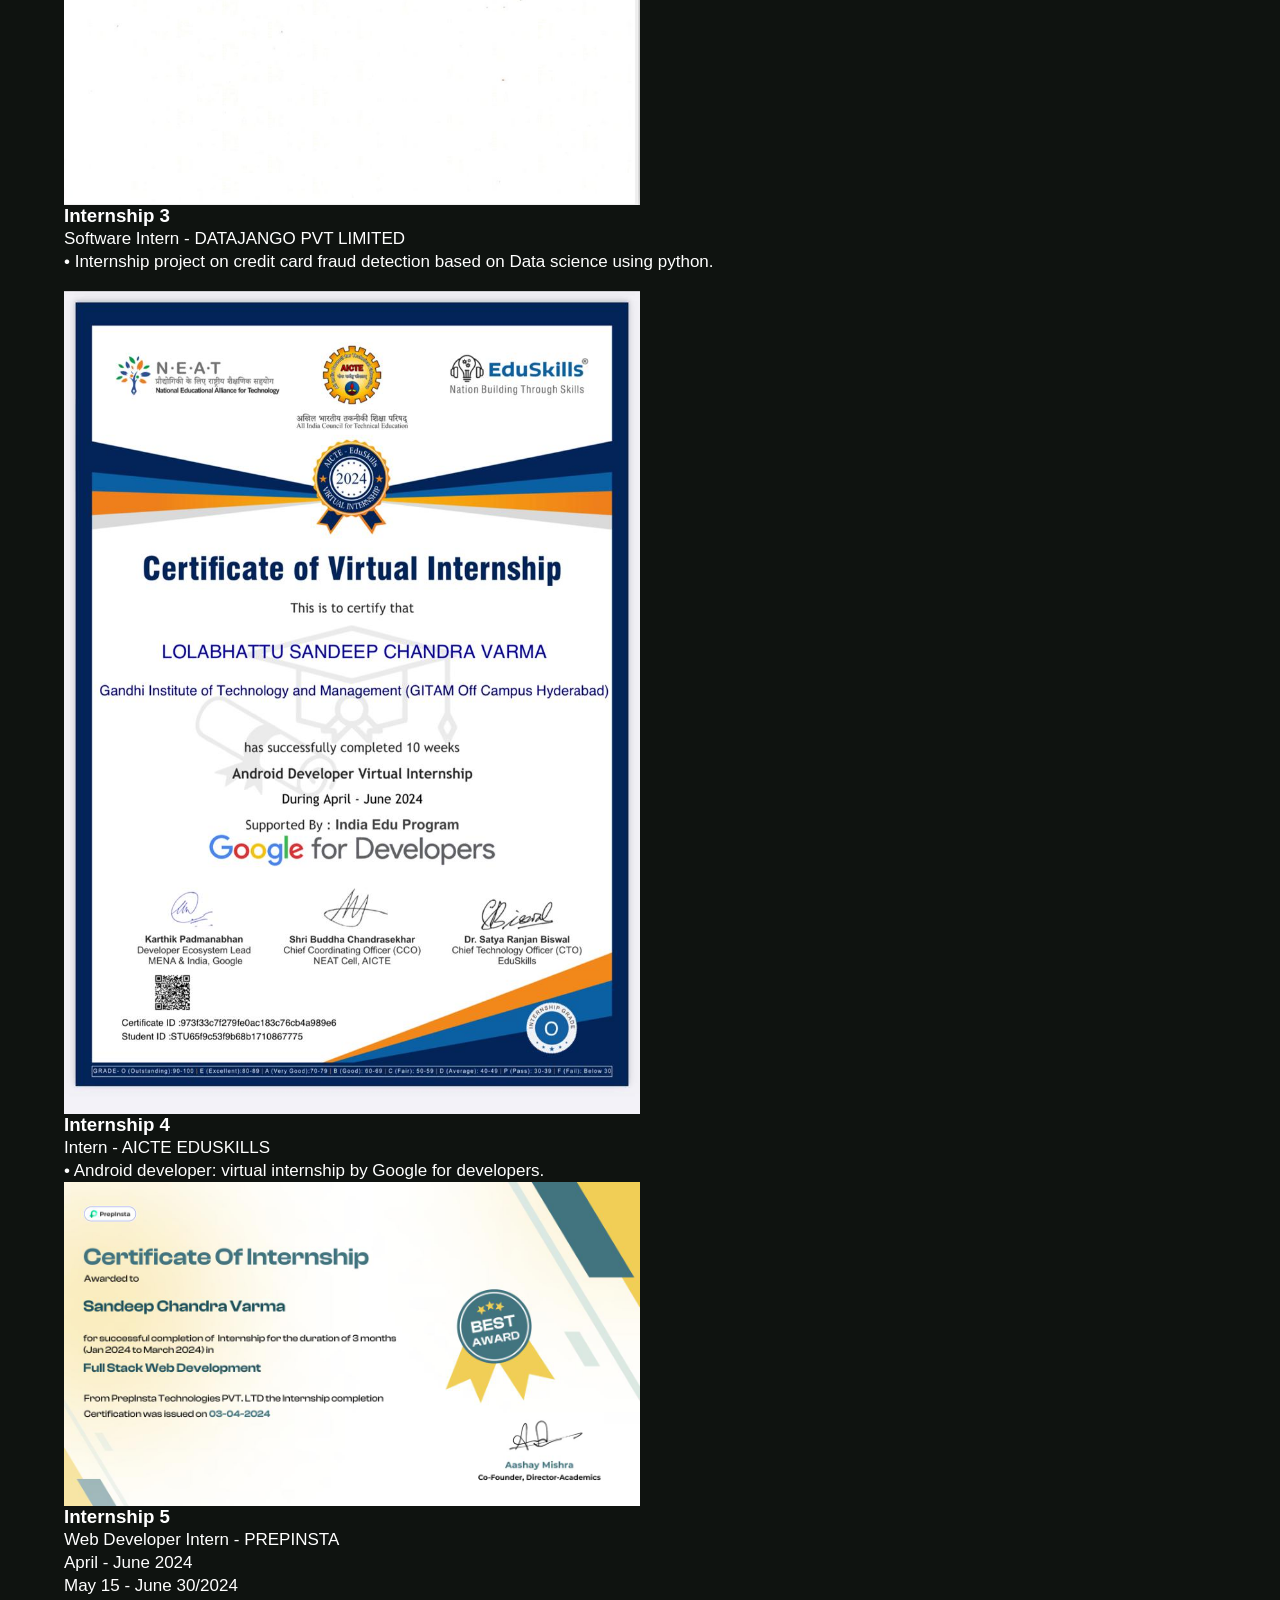
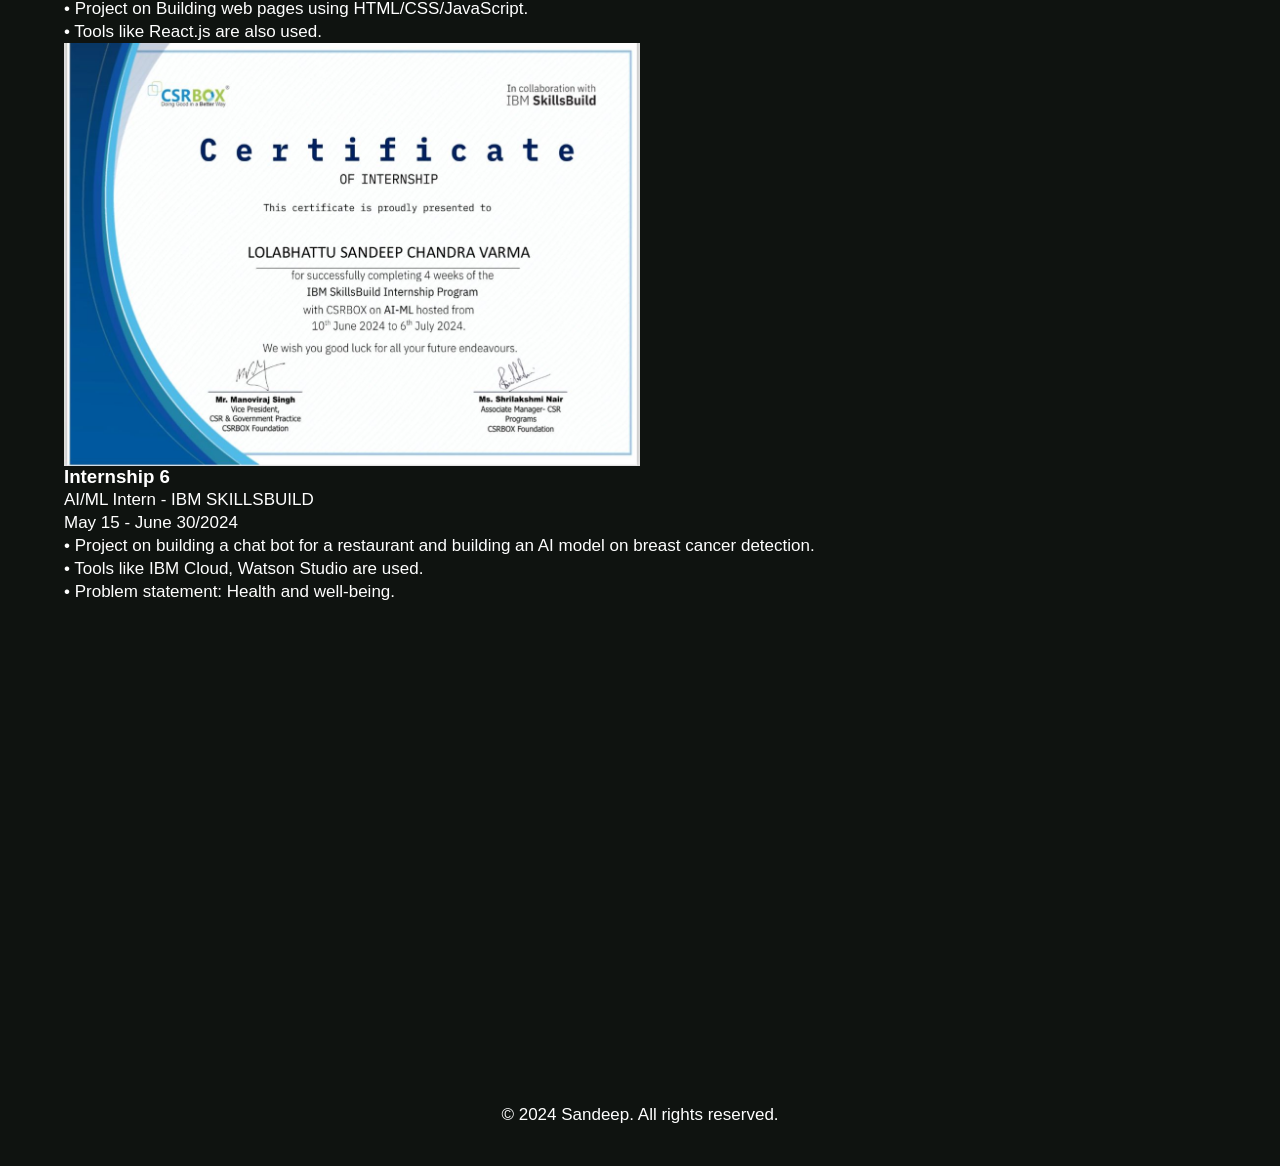
==== commit ff8667b9: "Update index.html" ====
--- a/index.html
+++ b/index.html
@@ -73,17 +73,17 @@
         <h1><span>W</span>hat I Do</h1>
         <div class="container services-container">
             <article class="services-article">
-                <img src="software.png" alt="">
+                <img src="https://media.geeksforgeeks.org/wp-content/uploads/20240118165843/SDLC.jpg" alt="">
                 <h2>Software Development</h2>
                 <p>Software development services encompass designing, coding, testing, and maintaining applications to meet specific client needs, delivering tailored software solutions.</p>
             </article>
             <article class="services-article">
-                <img src="coding.png" alt="">
+                <img src="https://api.reliasoftware.com/uploads/web_development_is_important_176fa0618e.jpg" alt="">
                 <h2>Web Development</h2>
                 <p>Crafting websites by coding, designing, and optimizing for functionality, performance, and user experience, enabling online presence and interaction.</p>
             </article>
             <article class="services-article">
-                <img src="python.png" alt="">
+                <img src="https://media.licdn.com/dms/image/D5612AQHTGcgR9_RlDg/article-cover_image-shrink_600_2000/0/1705826273539?e=2147483647&v=beta&t=hZkuaC9fOago3ij77UdR45nXktn2C_R9nIwYiEGxVpU" alt="">
                 <h2>Python Programming</h2>
                 <p>Python is extensively applied in data science, data analysis, machine learning, data engineering, web development, software development, and other fields.</p>
             </article>
